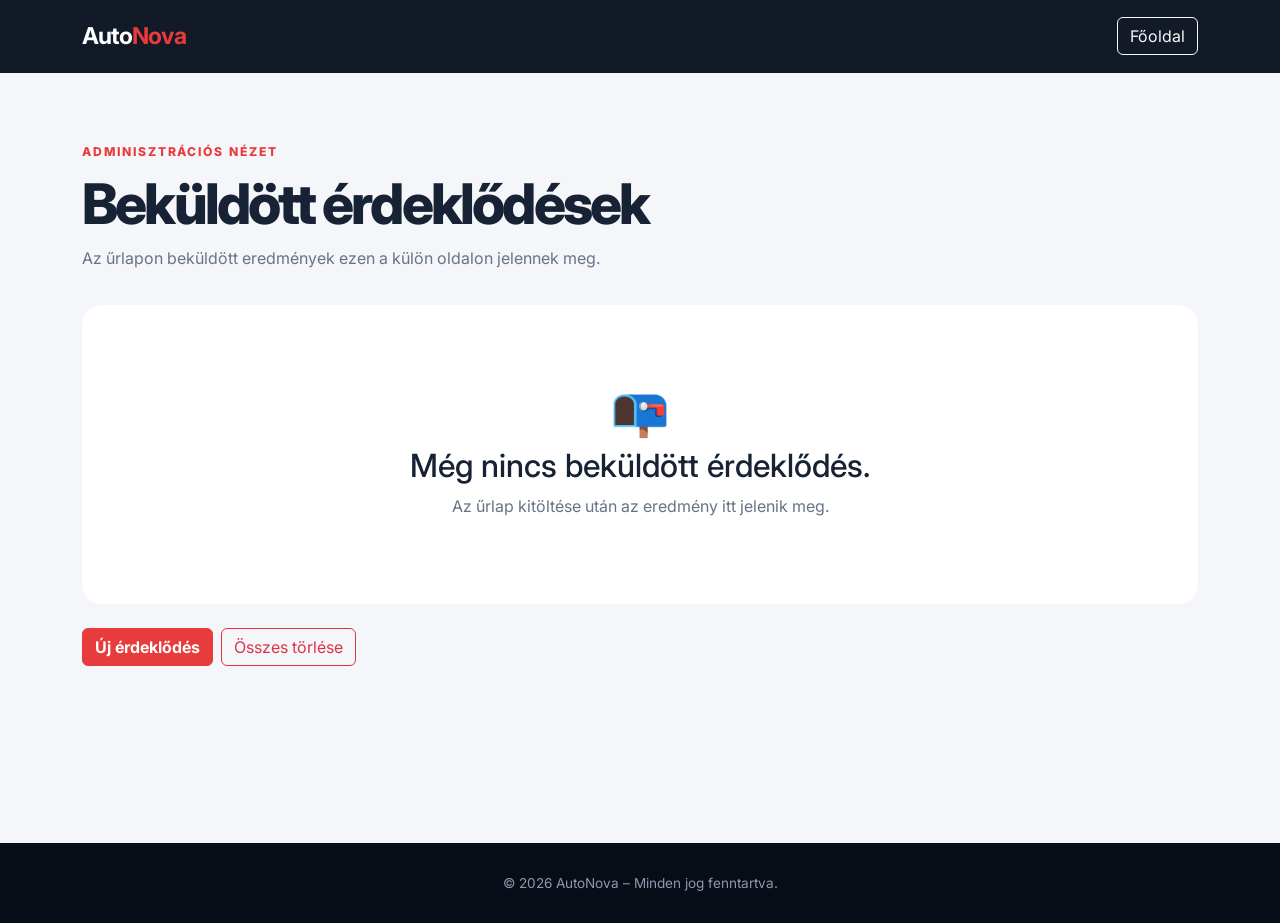
==== eredmenyek.html @ 281705bd "Add files via upload" ====
<!DOCTYPE html>
<html lang="hu">
<head>
  <meta charset="UTF-8">
  <meta name="viewport" content="width=device-width, initial-scale=1.0">
  <title>Érdeklődések | AutoNova</title>
  <link href="https://cdn.jsdelivr.net/npm/bootstrap@5.3.8/dist/css/bootstrap.min.css" rel="stylesheet" integrity="sha384-sRIl4kxILFvY47J16cr9ZwB07vP4J8+LH7qKQnuqkuIAvNWLzeN8tE5YBujZqJLB" crossorigin="anonymous">
  <link rel="stylesheet" href="style.css">
</head>
<body class="form-page">
<nav class="navbar navbar-expand-lg navbar-dark sticky-top">
  <div class="container"><a class="navbar-brand fw-bold" href="index.html">Auto<span>Nova</span></a><a class="btn btn-outline-light" href="index.html">Főoldal</a></div>
</nav>
<main class="results-wrapper">
  <div class="container">
    <div class="form-header">
      <p class="eyebrow">ADMINISZTRÁCIÓS NÉZET</p>
      <h1>Beküldött érdeklődések</h1>
      <p>Az űrlapon beküldött eredmények ezen a külön oldalon jelennek meg.</p>
    </div>
    <div id="results"></div>
    <div class="mt-4 d-flex gap-2"><a href="urlap.html" class="btn btn-primary">Új érdeklődés</a><button id="clearResults" class="btn btn-outline-danger">Összes törlése</button></div>
  </div>
</main>
<footer><div class="container text-center"><p class="mb-0">© 2026 AutoNova – Minden jog fenntartva.</p></div></footer>
<script src="script.js"></script>
</body>
</html>
---- style.css ----
@import url('https://fonts.googleapis.com/css2?family=Inter:wght@400;500;600;700;800&display=swap');

:root{--dark:#0b1220;--dark2:#111c30;--primary:#e83b3b;--text:#182235;--muted:#687386;--light:#f4f6f9;--white:#fff}
*{box-sizing:border-box}html{scroll-behavior:smooth}body{font-family:Inter,Arial,sans-serif;color:var(--text);margin:0;background:#fff}
.navbar{background:rgba(11,18,32,.97);padding:14px 0}.navbar-brand{font-size:1.45rem;letter-spacing:-.04em}.navbar-brand span{color:var(--primary)}.nav-link{color:#dce3ef!important}.nav-link:hover{color:#fff!important}
.btn-primary{background:var(--primary);border-color:var(--primary);font-weight:700}.btn-primary:hover{background:#c92d2d;border-color:#c92d2d;transform:translateY(-2px)}
.hero{background:radial-gradient(circle at 80% 20%,#243a60 0,#111c30 42%,#0b1220 80%);color:#fff;padding:90px 0 80px;overflow:hidden}.hero h1{font-size:clamp(2.6rem,6vw,5rem);font-weight:800;line-height:1.03;letter-spacing:-.06em}.hero h1 span{color:#ff5b5b}.hero .lead{color:#c5cedc;max-width:680px;font-size:1.08rem;line-height:1.8}.eyebrow{font-size:.76rem;font-weight:800;letter-spacing:.16em;color:var(--primary);margin-bottom:10px}.hero-stats{display:flex;gap:35px;margin-top:45px}.hero-stats div{display:flex;flex-direction:column}.hero-stats strong{font-size:1.35rem}.hero-stats small{color:#9da9ba;margin-top:3px}
.hero-card{background:#fff;color:var(--text);border-radius:20px;overflow:hidden;box-shadow:0 30px 70px rgba(0,0,0,.35);transform:rotate(1deg);animation:floatCard 4s ease-in-out infinite}.hero-card img{width:100%;height:260px;object-fit:cover}.hero-card-body{padding:22px}.hero-card-body h3{margin:0 0 5px}.hero-card-body p{color:var(--muted);margin:0 0 15px}.hero-card-body strong{font-size:1.35rem}.hero-card-badge{position:absolute;top:15px;left:15px;background:var(--primary);color:#fff;padding:7px 11px;border-radius:8px;font-size:.7rem;font-weight:800}
@keyframes floatCard{0%,100%{transform:rotate(1deg) translateY(0)}50%{transform:rotate(1deg) translateY(-10px)}}
.section{padding:90px 0}.section-light{background:var(--light)}.section-heading{display:flex;justify-content:space-between;align-items:end;gap:30px;margin-bottom:35px}.section-heading h2{font-size:2.5rem;font-weight:800;letter-spacing:-.04em;margin:0}.section-heading>p{color:var(--muted);max-width:480px;margin:0;line-height:1.7}.centered{justify-content:center;text-align:center}
.carousel-item{height:520px}.carousel-item>img{height:100%;object-fit:cover;filter:brightness(.65)}.carousel-caption{text-align:left;left:7%;right:auto;bottom:12%;max-width:520px}.carousel-caption h3{font-size:2.3rem;font-weight:800}.carousel-caption p{font-size:1rem}.carousel-caption strong{font-size:1.5rem}.tag{background:var(--primary);padding:6px 10px;border-radius:6px;font-size:.75rem;font-weight:800}
.service-grid,.review-grid{display:grid;grid-template-columns:repeat(4,1fr);gap:20px}.review-grid{grid-template-columns:repeat(3,1fr)}.card{border:0;border-radius:16px}.service-card,.review-card{padding:28px;box-shadow:0 10px 35px rgba(20,30,50,.07);transition:transform .25s,box-shadow .25s}.service-card:hover,.review-card:hover{transform:translateY(-8px);box-shadow:0 18px 45px rgba(20,30,50,.13)}.icon{font-size:2rem;margin-bottom:20px}.service-card h3,.review-card h3{font-weight:800;font-size:1.15rem}.service-card p,.review-card p{color:var(--muted);line-height:1.7}.stars{color:#f5a623;letter-spacing:3px;margin-bottom:15px}
.location-section{background:var(--dark);color:#fff}.location-box{display:grid;grid-template-columns:1.2fr .8fr;gap:50px;align-items:center}.location-box p:not(.eyebrow){color:#b7c0ce}.map-placeholder{min-height:270px;border-radius:20px;background:linear-gradient(135deg,#1b2a43,#273b5b);display:flex;align-items:center;justify-content:center;flex-direction:column;box-shadow:inset 0 0 0 1px rgba(255,255,255,.08)}.map-placeholder span{font-size:3rem}.map-placeholder strong{font-size:1.3rem}
footer{background:#070d17;color:#8d99aa;padding:30px 0}footer strong{color:#fff}footer p{font-size:.85rem}
.form-page{background:var(--light)}.form-wrapper,.results-wrapper{padding:70px 0 100px;min-height:calc(100vh - 130px)}.form-header{margin-bottom:35px}.form-header h1{font-size:clamp(2rem,5vw,3.5rem);font-weight:800;letter-spacing:-.05em}.form-header p:not(.eyebrow){color:var(--muted)}.form-card{background:#fff;border-radius:20px;padding:35px;max-width:900px;margin:auto;box-shadow:0 15px 50px rgba(20,30,50,.08)}.form-label{font-weight:700}.form-control,.form-select{padding:12px 14px;border-radius:10px}.form-control:focus,.form-select:focus{border-color:var(--primary);box-shadow:0 0 0 .2rem rgba(232,59,59,.12)}
.result-count{font-weight:700;color:var(--muted);margin-bottom:15px}.results-grid{display:grid;grid-template-columns:repeat(2,1fr);gap:20px}.result-card{background:#fff;border-radius:16px;padding:25px;box-shadow:0 10px 35px rgba(20,30,50,.07);position:relative}.result-card h2{font-size:1.3rem;font-weight:800}.result-card p{margin:.45rem 0;color:var(--muted)}.result-number{position:absolute;right:20px;top:20px;background:#ffe8e8;color:var(--primary);font-weight:800;padding:5px 9px;border-radius:7px}.result-card small{color:#929baa}.empty-state{text-align:center;background:#fff;padding:70px 20px;border-radius:20px;color:var(--muted)}.empty-state div{font-size:3rem}.empty-state h2{color:var(--text)}
@media(max-width:992px){.service-grid{grid-template-columns:repeat(2,1fr)}.hero{padding-top:60px}.location-box{grid-template-columns:1fr}.carousel-item{height:440px}}
@media(max-width:768px){.section{padding:65px 0}.section-heading{display:block}.section-heading>p{margin-top:15px}.review-grid,.results-grid{grid-template-columns:1fr}.hero-stats{gap:20px}.hero-card{margin-top:15px}.carousel-item{height:400px}.carousel-caption h3{font-size:1.7rem}.form-card{padding:22px}}
@media(max-width:576px){.service-grid{grid-template-columns:1fr}.hero h1{font-size:2.7rem}.hero-stats{flex-wrap:wrap}.carousel-item{height:350px}.carousel-caption{bottom:8%;left:9%}.carousel-caption p{font-size:.85rem}}
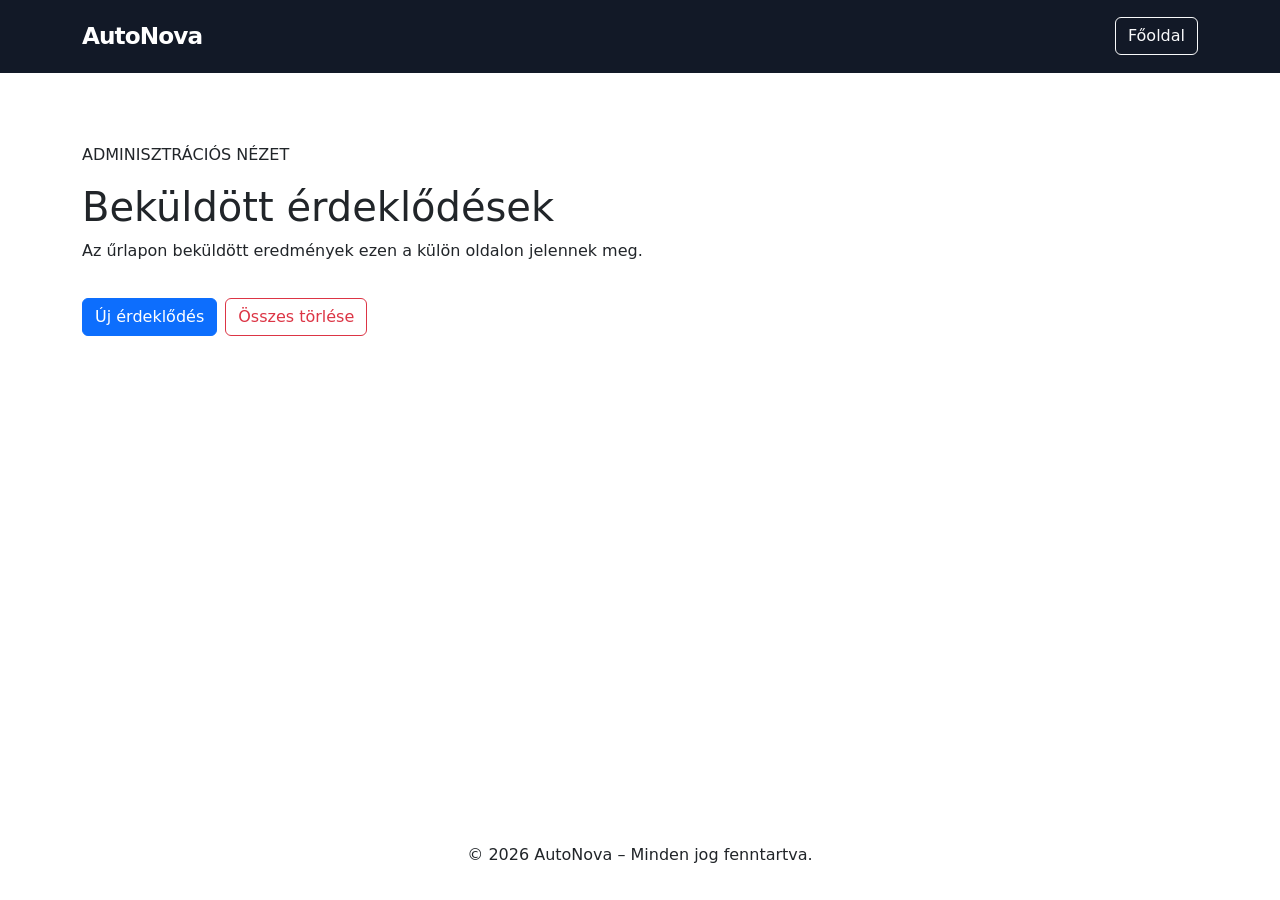
==== commit 38ae0ca5: "Add files via upload" ====
--- a/eredmenyek.html
+++ b/eredmenyek.html
@@ -5,7 +5,7 @@
   <meta name="viewport" content="width=device-width, initial-scale=1.0">
   <title>Érdeklődések | AutoNova</title>
   <link href="https://cdn.jsdelivr.net/npm/bootstrap@5.3.8/dist/css/bootstrap.min.css" rel="stylesheet" integrity="sha384-sRIl4kxILFvY47J16cr9ZwB07vP4J8+LH7qKQnuqkuIAvNWLzeN8tE5YBujZqJLB" crossorigin="anonymous">
-  <link rel="stylesheet" href="style.css">
+  <link rel="stylesheet" href="eredmenyek.css">
 </head>
 <body class="form-page">
 <nav class="navbar navbar-expand-lg navbar-dark sticky-top">
--- a/eredmenyek.css
+++ b/eredmenyek.css
@@ -0,0 +1,27 @@
+@import url('https://fonts.googleapis.com/css2?family=Inter:wght@400;500;600;700;800&display=swap');
+
+.form-page{
+    background:var(--light)
+}
+
+.navbar{
+    background:rgba(11,18,32,.97);
+    padding:14px 0
+}
+
+.form-wrapper,.results-wrapper{
+    padding:70px 0 100px;
+    min-height:calc(100vh - 130px)
+}
+
+.form-header{
+    margin-bottom:35px
+}
+
+.navbar-brand{font-size:1.45rem;
+    letter-spacing:-.04em
+}
+
+.navbar-brand span{
+    color:var(--primary)
+}
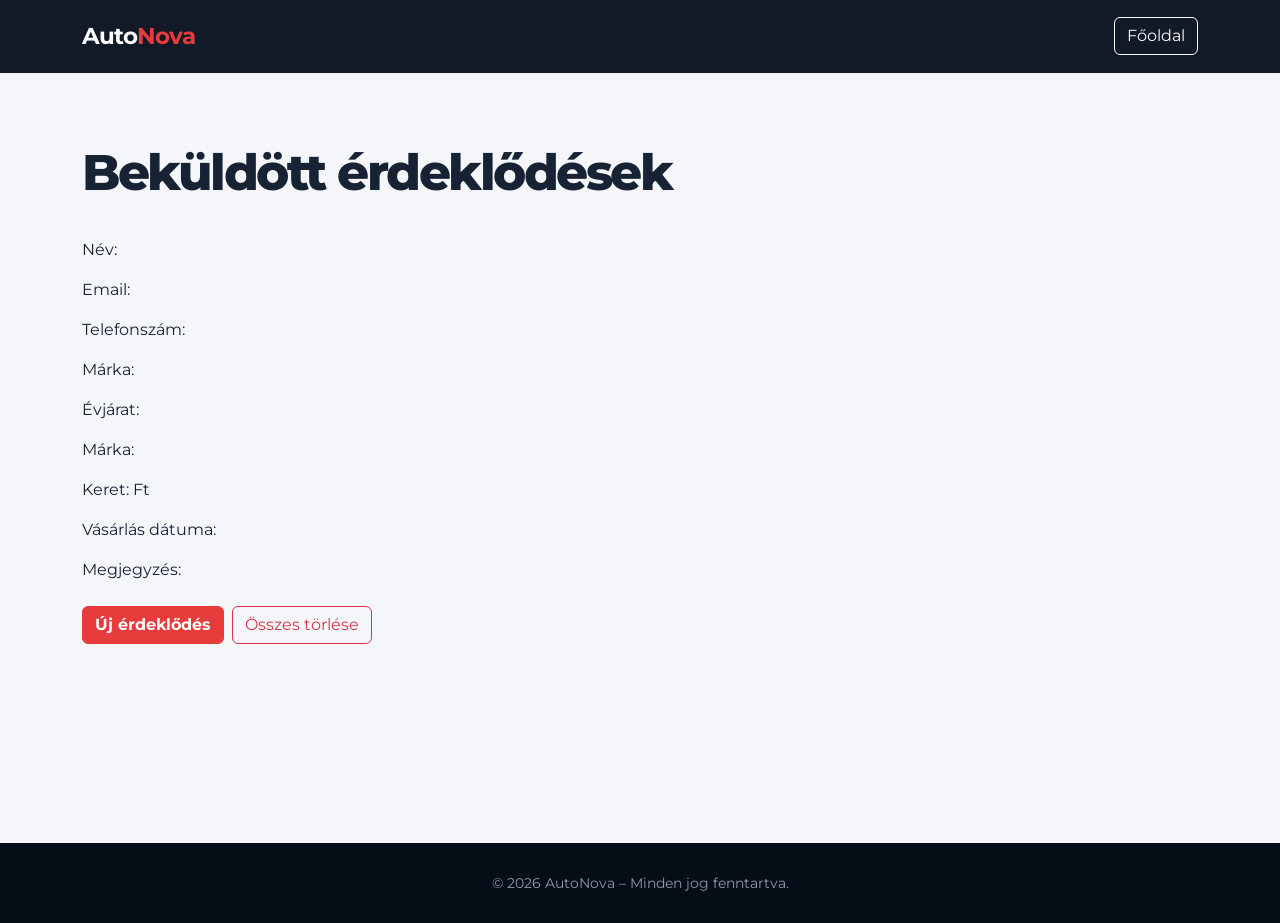
==== commit 31927216: "09-19 Az eredmények megjelennek a html-ben, a javascript hozzá működik, kérlek nézzétek meg." ====
--- a/eredmenyek.html
+++ b/eredmenyek.html
@@ -4,25 +4,41 @@
   <meta charset="UTF-8">
   <meta name="viewport" content="width=device-width, initial-scale=1.0">
   <title>Érdeklődések | AutoNova</title>
-  <link href="https://cdn.jsdelivr.net/npm/bootstrap@5.3.8/dist/css/bootstrap.min.css" rel="stylesheet" integrity="sha384-sRIl4kxILFvY47J16cr9ZwB07vP4J8+LH7qKQnuqkuIAvNWLzeN8tE5YBujZqJLB" crossorigin="anonymous">
+  <link href="https://cdn.jsdelivr.net/npm/bootstrap@5.3.8/dist/css/bootstrap.min.css" rel="stylesheet"
+    integrity="sha384-sRIl4kxILFvY47J16cr9ZwB07vP4J8+LH7qKQnuqkuIAvNWLzeN8tE5YBujZqJLB" crossorigin="anonymous">
+  <script defer src="script.js"></script>
   <link rel="stylesheet" href="eredmenyek.css">
 </head>
+
 <body class="form-page">
-<nav class="navbar navbar-expand-lg navbar-dark sticky-top">
-  <div class="container"><a class="navbar-brand fw-bold" href="index.html">Auto<span>Nova</span></a><a class="btn btn-outline-light" href="index.html">Főoldal</a></div>
-</nav>
-<main class="results-wrapper">
-  <div class="container">
-    <div class="form-header">
-      <p class="eyebrow">ADMINISZTRÁCIÓS NÉZET</p>
-      <h1>Beküldött érdeklődések</h1>
-      <p>Az űrlapon beküldött eredmények ezen a külön oldalon jelennek meg.</p>
+  <nav class="navbar navbar-expand-lg navbar-dark sticky-top">
+    <div class="container"><a class="navbar-brand fw-bold" href="index.html">Auto<span>Nova</span></a><a
+        class="btn btn-outline-light" href="index.html">Főoldal</a></div>
+  </nav>
+  <main class="results-wrapper">
+    <div class="container">
+      <div class="form-header">
+        <h1>Beküldött érdeklődések</h1>
+      </div>
+      <p>Név: <span id="eredmenyNev"></span></p>
+      <p>Email: <span id="eredmenyEmail"></span></p>
+      <p>Telefonszám: <span id="eredmenyTelefonszam"></span></p>
+      <p>Márka: <span id="eredmenyMarka"></span></p>
+      <p>Évjárat: <span id="eredmenyEvjarat"></span></p>
+      <p>Márka: <span id="eredmenyTipus"></span></p>
+      <p>Keret: <span id="eredmenyBudget"></span> Ft</p>
+      <p>Vásárlás dátuma: <span id="eredmenyDate"></span></p>
+      <p>Megjegyzés: <span id="eredmenyMessage"></span></p>
+      <div id="results"></div>
+      <div class="mt-4 d-flex gap-2"><a href="urlap.html" class="btn btn-primary">Új érdeklődés</a><button
+          id="clearResults" class="btn btn-outline-danger">Összes törlése</button></div>
     </div>
-    <div id="results"></div>
-    <div class="mt-4 d-flex gap-2"><a href="urlap.html" class="btn btn-primary">Új érdeklődés</a><button id="clearResults" class="btn btn-outline-danger">Összes törlése</button></div>
-  </div>
-</main>
-<footer><div class="container text-center"><p class="mb-0">© 2026 AutoNova – Minden jog fenntartva.</p></div></footer>
-<script src="script.js"></script>
+  </main>
+  <footer>
+    <div class="container text-center">
+      <p class="mb-0">© 2026 AutoNova – Minden jog fenntartva.</p>
+    </div>
+  </footer>
 </body>
+
 </html>
--- a/eredmenyek.css
+++ b/eredmenyek.css
@@ -1,14 +1,25 @@
-@import url('https://fonts.googleapis.com/css2?family=Inter:wght@400;500;600;700;800&display=swap');
+@import url('https://fonts.googleapis.com/css2?family=Montserrat:wght@400;500;600;700;800&display=swap');
 
+*{
+    box-sizing:border-box
+}
+html
+{
+    scroll-behavior:smooth
+}
+body{
+    font-family:Montserrat,Arial,sans-serif;
+        color:#182235;;margin:0;
+        background:#fff
+    }
 .form-page{
-    background:var(--light)
+    background:#f4f6f9;
 }
 
 .navbar{
     background:rgba(11,18,32,.97);
     padding:14px 0
 }
-
 .form-wrapper,.results-wrapper{
     padding:70px 0 100px;
     min-height:calc(100vh - 130px)
@@ -18,10 +29,63 @@
     margin-bottom:35px
 }
 
-.navbar-brand{font-size:1.45rem;
-    letter-spacing:-.04em
+.navbar {
+    background: rgba(11, 18, 32, .97);
+    padding: 14px 0
 }
 
-.navbar-brand span{
-    color:var(--primary)
+.navbar-brand {
+    font-size: 1.45rem;
+    letter-spacing: -.04em
+}
+
+.navbar-brand span {
+    color: #e83b3b
+}
+
+.nav-link {
+    color: #dce3ef
+}
+
+.nav-link:hover {
+    color: #fff
+}
+
+/* Ezt kell a Javascripthez: */
+.rejtett {
+    display: none;
+}
+
+.eyebrow {
+    font-size: 18px;
+    font-weight: 800;
+    letter-spacing: .16em;
+    color: #e83b3b;
+    margin-bottom: 10px
+}
+.btn-primary{
+    background:#e83b3b;
+    border-color:#e83b3b;
+    font-weight:700
+}
+.btn-primary:hover{
+    background:#c92d2d;
+    border-color:#c92d2d;
+    transform:translateY(-2px)
+}
+footer{
+    background:#070d17;
+    color:#8d99aa;
+    padding:30px 0
+}
+footer strong{
+    color:#fff
+}
+footer p{
+    font-size:.85rem
+}
+.form-header h1{font-style: bold;
+    font-size: 50px;
+    font-weight:800;
+    letter-spacing:-.05em
 }
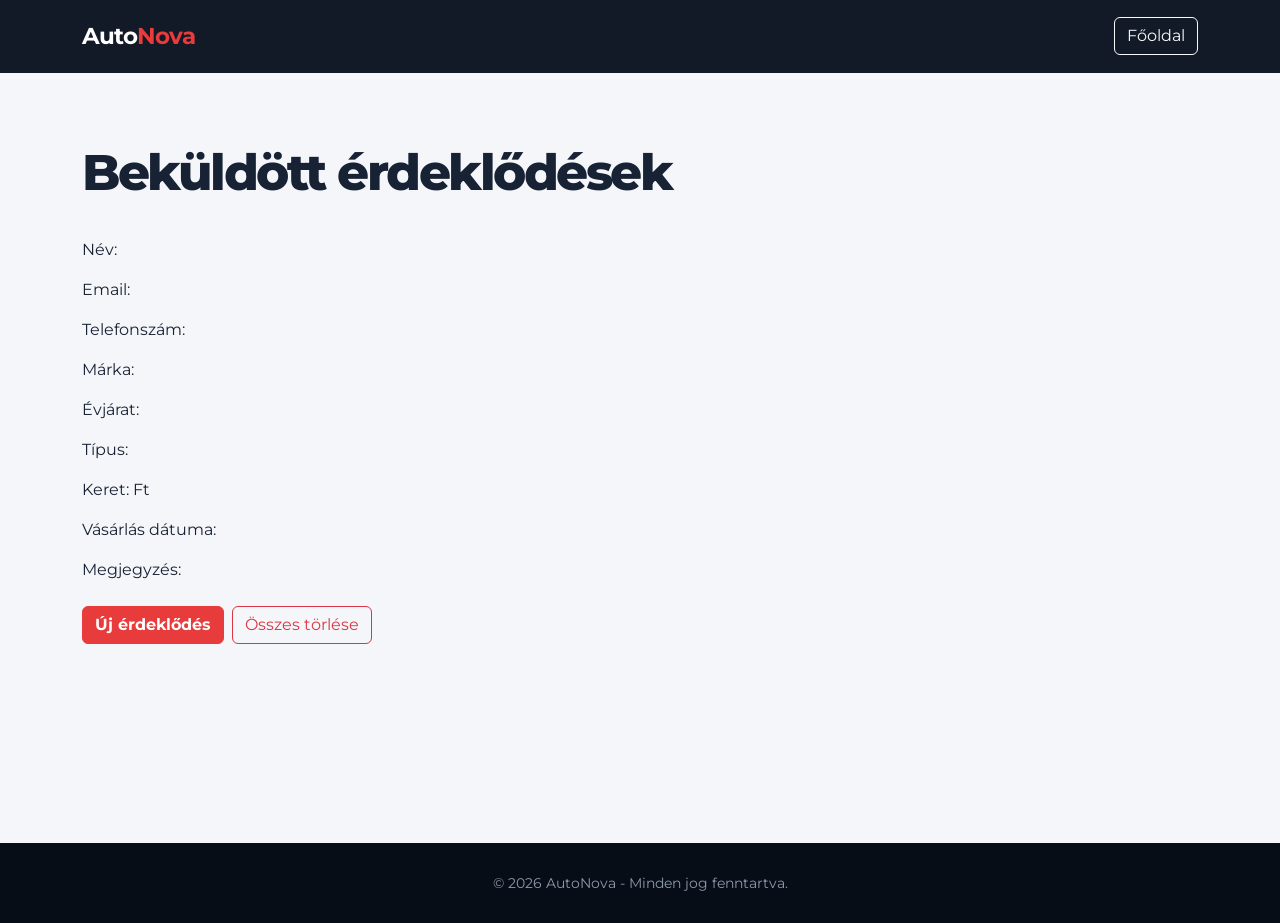
==== commit 9ef3a5aa: "09-22" ====
--- a/eredmenyek.html
+++ b/eredmenyek.html
@@ -25,18 +25,17 @@
       <p>Telefonszám: <span id="eredmenyTelefonszam"></span></p>
       <p>Márka: <span id="eredmenyMarka"></span></p>
       <p>Évjárat: <span id="eredmenyEvjarat"></span></p>
-      <p>Márka: <span id="eredmenyTipus"></span></p>
+      <p>Típus: <span id="eredmenyTipus"></span></p>
       <p>Keret: <span id="eredmenyBudget"></span> Ft</p>
       <p>Vásárlás dátuma: <span id="eredmenyDate"></span></p>
       <p>Megjegyzés: <span id="eredmenyMessage"></span></p>
       <div id="results"></div>
-      <div class="mt-4 d-flex gap-2"><a href="urlap.html" class="btn btn-primary">Új érdeklődés</a><button
-          id="clearResults" class="btn btn-outline-danger">Összes törlése</button></div>
+      <div class="mt-4 d-flex gap-2"><a href="urlap.html" class="btn btn-primary">Új érdeklődés</a><button id="clearResults" onclick="torles()" class="btn btn-outline-danger">Összes törlése</button></div>
     </div>
   </main>
   <footer>
     <div class="container text-center">
-      <p class="mb-0">© 2026 AutoNova – Minden jog fenntartva.</p>
+      <p class="mb-0">© 2026 AutoNova - Minden jog fenntartva.</p>
     </div>
   </footer>
 </body>
--- a/eredmenyek.css
+++ b/eredmenyek.css
@@ -78,7 +78,7 @@
     color:#8d99aa;
     padding:30px 0
 }
-footer strong{
+footer bold{
     color:#fff
 }
 footer p{
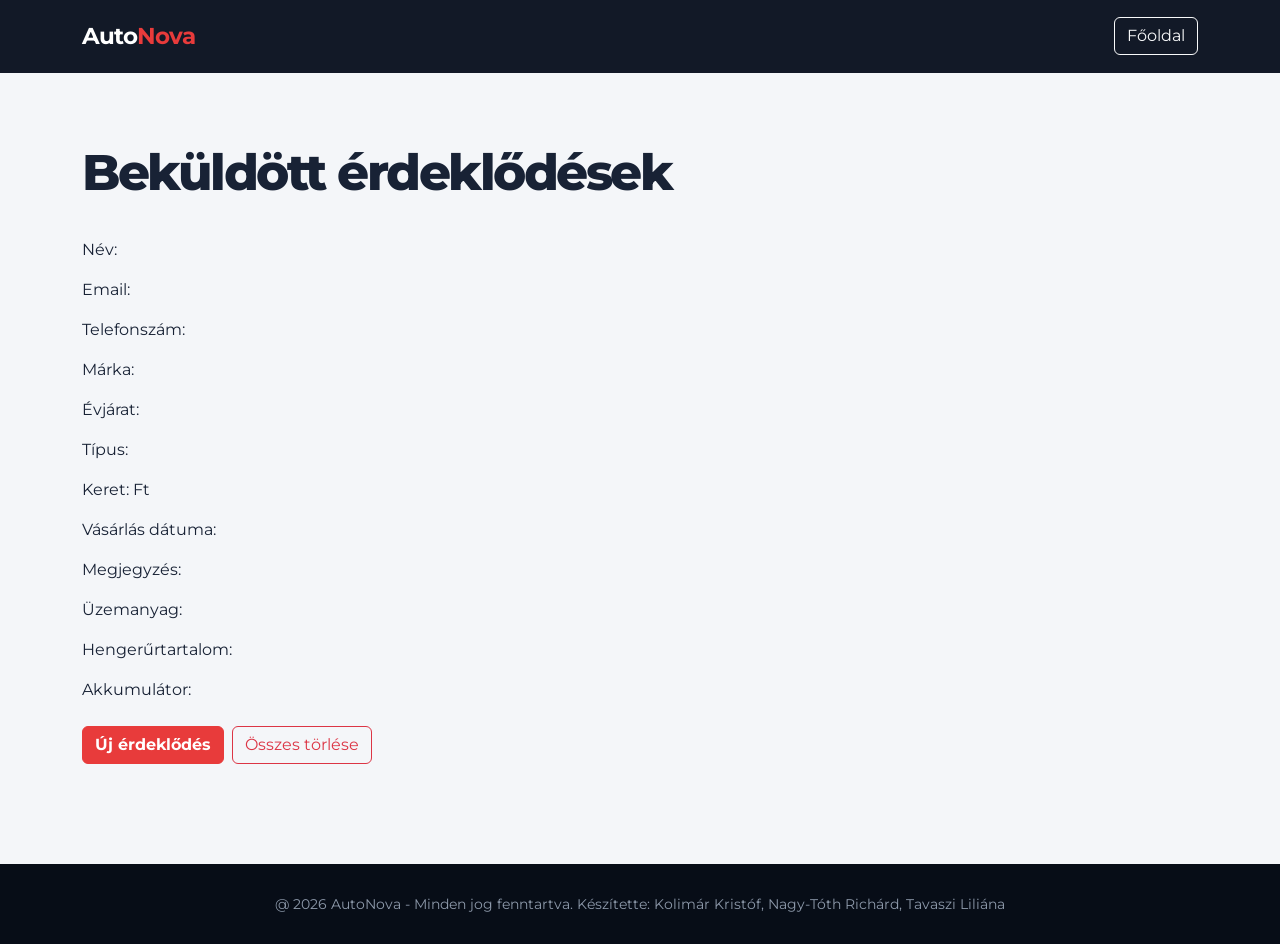
==== commit 2f51ba26: "09-27 végleges simítások" ====
--- a/eredmenyek.html
+++ b/eredmenyek.html
@@ -29,13 +29,15 @@
       <p>Keret: <span id="eredmenyBudget"></span> Ft</p>
       <p>Vásárlás dátuma: <span id="eredmenyDate"></span></p>
       <p>Megjegyzés: <span id="eredmenyMessage"></span></p>
-      <div id="results"></div>
+      <p>Üzemanyag: <span id="eredmenyUzemanyag"></span></p>
+      <p>Hengerűrtartalom: <span id="eredmenyHenger"></span></p>
+      <p>Akkumulátor: <span id="eredmenyAkku"></span></p>
       <div class="mt-4 d-flex gap-2"><a href="urlap.html" class="btn btn-primary">Új érdeklődés</a><button id="clearResults" onclick="torles()" class="btn btn-outline-danger">Összes törlése</button></div>
     </div>
   </main>
   <footer>
     <div class="container text-center">
-      <p class="mb-0">© 2026 AutoNova - Minden jog fenntartva.</p>
+      <p class="mb-0">@ 2026 AutoNova - Minden jog fenntartva. Készítette: Kolimár Kristóf, Nagy-Tóth Richárd, Tavaszi Liliána</p>
     </div>
   </footer>
 </body>
--- a/eredmenyek.css
+++ b/eredmenyek.css
@@ -16,10 +16,6 @@
     background:#f4f6f9;
 }
 
-.navbar{
-    background:rgba(11,18,32,.97);
-    padding:14px 0
-}
 .form-wrapper,.results-wrapper{
     padding:70px 0 100px;
     min-height:calc(100vh - 130px)
@@ -43,26 +39,7 @@
     color: #e83b3b
 }
 
-.nav-link {
-    color: #dce3ef
-}
 
-.nav-link:hover {
-    color: #fff
-}
-
-/* Ezt kell a Javascripthez: */
-.rejtett {
-    display: none;
-}
-
-.eyebrow {
-    font-size: 18px;
-    font-weight: 800;
-    letter-spacing: .16em;
-    color: #e83b3b;
-    margin-bottom: 10px
-}
 .btn-primary{
     background:#e83b3b;
     border-color:#e83b3b;
@@ -78,14 +55,25 @@
     color:#8d99aa;
     padding:30px 0
 }
-footer bold{
+footer b{
     color:#fff
 }
 footer p{
     font-size:.85rem
 }
-.form-header h1{font-style: bold;
+.form-header h1{
     font-size: 50px;
     font-weight:800;
     letter-spacing:-.05em
-}+}
+
+@media(max-width:768px){
+    .results-wrapper{
+        padding:40px 15px 60px;
+    }
+
+    .form-header h1{
+        font-size:36px;
+    }
+
+}
